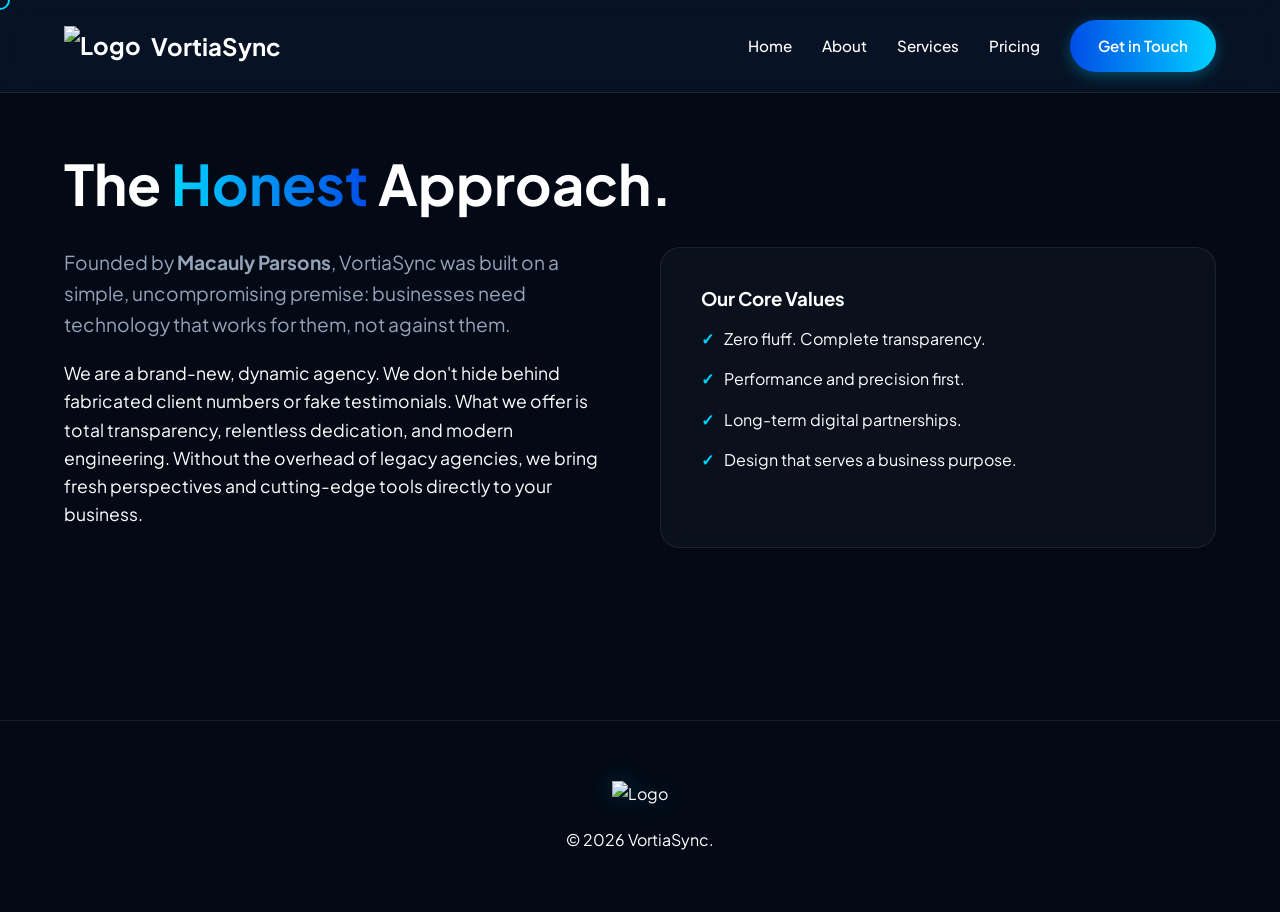
==== about.html @ e218e19d "Create about.html" ====
<!DOCTYPE html>
<html lang="en">
<head>
    <meta charset="UTF-8">
    <meta name="viewport" content="width=device-width, initial-scale=1.0">
    <title>About | VortiaSync</title>
    <link rel="icon" href="image_2.png" type="image/png">
    <link rel="stylesheet" href="styles.css">
</head>
<body class="dark-mode">
    <div class="custom-cursor"></div>
    <!-- (Include Header from index.html here for actual deployment, omitted to save space) -->
    <header>
        <div class="container">
            <a href="index.html" class="logo-container cursor-hover"><img src="image_2.png" alt="Logo"> VortiaSync</a>
            <nav>
                <ul>
                    <li><a href="index.html">Home</a></li>
                    <li><a href="about.html">About</a></li>
                    <li><a href="services.html">Services</a></li>
                    <li><a href="pricing.html">Pricing</a></li>
                    <li><a href="contact.html" class="btn btn-primary">Get in Touch</a></li>
                </ul>
            </nav>
        </div>
    </header>

    <section style="padding-top: 150px; min-height: 80vh;" class="container fade-in">
        <h1 style="font-size: 3.5rem; margin-bottom: 30px;">The <span class="text-gradient">Honest</span> Approach.</h1>
        <div class="grid-2">
            <div>
                <p style="font-size: 1.2rem; color: var(--text-muted); margin-bottom: 20px;">
                    Founded by <strong>Macauly Parsons</strong>, VortiaSync was built on a simple, uncompromising premise: businesses need technology that works for them, not against them.
                </p>
                <p style="font-size: 1.1rem; margin-bottom: 20px;">
                    We are a brand-new, dynamic agency. We don't hide behind fabricated client numbers or fake testimonials. What we offer is total transparency, relentless dedication, and modern engineering. Without the overhead of legacy agencies, we bring fresh perspectives and cutting-edge tools directly to your business.
                </p>
            </div>
            <div class="card">
                <h3>Our Core Values</h3>
                <ul class="features" style="margin-top: 15px;">
                    <li>Zero fluff. Complete transparency.</li>
                    <li>Performance and precision first.</li>
                    <li>Long-term digital partnerships.</li>
                    <li>Design that serves a business purpose.</li>
                </ul>
            </div>
        </div>
    </section>

    <footer>
        <div class="container"><img src="image.png" alt="Logo" class="footer-logo"><p>&copy; 2026 VortiaSync.</p></div>
    </footer>
    <script src="script.js"></script>
</body>
</html>
---- styles.css ----
/* =========================================
   VORTIASYNC - MASTER STYLESHEET
   ========================================= */

@import url('https://fonts.googleapis.com/css2?family=Plus+Jakarta+Sans:wght@300;400;500;600;700&display=swap');

:root {
    /* Color Palette based on VortiaSync Logo */
    --navy-deep: #030a16;
    --navy-mid: #0a1930;
    --blue-primary: #004de6;
    --cyan-bright: #00d2ff;
    
    /* Light Mode Variables */
    --bg-color: #ffffff;
    --text-main: #0a1930;
    --text-muted: #4a5568;
    --glass-bg: rgba(255, 255, 255, 0.7);
    --glass-border: rgba(0, 0, 0, 0.05);
    --card-bg: #f8fafc;
}

.dark-mode {
    --bg-color: var(--navy-deep);
    --text-main: #ffffff;
    --text-muted: #94a3b8;
    --glass-bg: rgba(10, 25, 48, 0.6);
    --glass-border: rgba(255, 255, 255, 0.08);
    --card-bg: rgba(255, 255, 255, 0.03);
}

* {
    margin: 0;
    padding: 0;
    box-sizing: border-box;
    cursor: none; /* Custom cursor fallback */
}

body {
    font-family: 'Plus Jakarta Sans', sans-serif;
    background-color: var(--bg-color);
    color: var(--text-main);
    line-height: 1.6;
    overflow-x: hidden;
    transition: background-color 0.4s ease, color 0.4s ease;
}

/* Custom Cursor */
.custom-cursor {
    position: fixed;
    width: 20px;
    height: 20px;
    border: 2px solid var(--cyan-bright);
    border-radius: 50%;
    pointer-events: none;
    transform: translate(-50%, -50%);
    transition: width 0.2s, height 0.2s, background-color 0.2s;
    z-index: 9999;
}
.custom-cursor.hover {
    width: 40px;
    height: 40px;
    background-color: rgba(0, 210, 255, 0.1);
}

/* Preloader */
#preloader {
    position: fixed;
    top: 0; left: 0; width: 100%; height: 100%;
    background: var(--navy-deep);
    display: flex;
    justify-content: center;
    align-items: center;
    z-index: 10000;
    transition: opacity 0.6s ease;
}
.spinner {
    width: 50px; height: 50px;
    border: 3px solid rgba(0, 210, 255, 0.2);
    border-top-color: var(--cyan-bright);
    border-radius: 50%;
    animation: spin 1s infinite linear;
}
@keyframes spin { 100% { transform: rotate(360deg); } }

/* Typography & Utilities */
h1, h2, h3 { line-height: 1.2; font-weight: 700; }
.text-gradient {
    background: linear-gradient(90deg, var(--cyan-bright), var(--blue-primary));
    -webkit-background-clip: text;
    -webkit-text-fill-color: transparent;
}
a { text-decoration: none; color: inherit; }
.container { width: 90%; max-width: 1200px; margin: 0 auto; }
section { padding: 100px 0; }

/* Buttons */
.btn {
    display: inline-block;
    padding: 14px 28px;
    border-radius: 30px;
    font-weight: 600;
    transition: all 0.3s ease;
    border: none;
    outline: none;
}
.btn-primary {
    background: linear-gradient(90deg, var(--blue-primary), var(--cyan-bright));
    color: white;
    box-shadow: 0 4px 15px rgba(0, 210, 255, 0.3);
}
.btn-primary:hover {
    box-shadow: 0 6px 20px rgba(0, 210, 255, 0.5);
    transform: translateY(-2px);
}
.btn-secondary {
    background: transparent;
    color: var(--text-main);
    border: 1px solid var(--glass-border);
    backdrop-filter: blur(10px);
}
.btn-secondary:hover { background: var(--glass-border); }

/* Header (Glassmorphism) */
header {
    position: fixed;
    top: 0; left: 0; width: 100%;
    padding: 20px 0;
    z-index: 1000;
    background: var(--glass-bg);
    backdrop-filter: blur(15px);
    border-bottom: 1px solid var(--glass-border);
    transition: all 0.3s ease;
}
header .container {
    display: flex;
    justify-content: space-between;
    align-items: center;
}
.logo-container {
    display: flex;
    align-items: center;
    gap: 10px;
    font-size: 1.5rem;
    font-weight: 700;
}
.logo-container img { height: 40px; }
nav ul {
    list-style: none;
    display: flex;
    gap: 30px;
    align-items: center;
}
nav ul li a {
    font-weight: 500;
    font-size: 0.95rem;
    position: relative;
}
nav ul li a::after {
    content: ''; position: absolute; width: 0; height: 2px;
    bottom: -5px; left: 0; background: var(--cyan-bright);
    transition: width 0.3s ease;
}
nav ul li a:hover::after { width: 100%; }
.theme-toggle {
    background: none; border: none; color: var(--text-main);
    font-size: 1.2rem; margin-left: 20px;
}

/* Hero Section */
.hero {
    min-height: 100vh;
    display: flex;
    align-items: center;
    position: relative;
    overflow: hidden;
    padding-top: 80px;
}
.hero-bg {
    position: absolute;
    top: -50%; left: -50%; width: 200%; height: 200%;
    background: radial-gradient(circle at 50% 50%, rgba(0, 77, 230, 0.1), transparent 60%),
                radial-gradient(circle at 80% 20%, rgba(0, 210, 255, 0.1), transparent 50%);
    animation: pulse 15s ease-in-out infinite alternate;
    z-index: -1;
}
@keyframes pulse {
    0% { transform: scale(1) rotate(0deg); }
    100% { transform: scale(1.1) rotate(5deg); }
}
.hero-content {
    max-width: 800px;
    text-align: left;
}
.hero-content h1 { font-size: 4rem; margin-bottom: 20px; }
.hero-content p { font-size: 1.2rem; color: var(--text-muted); margin-bottom: 40px; max-width: 600px; }
.hero-buttons { display: flex; gap: 20px; }

/* Cards & Sections */
.grid-2 { display: grid; grid-template-columns: 1fr 1fr; gap: 40px; }
.grid-3 { display: grid; grid-template-columns: repeat(3, 1fr); gap: 30px; }
.card {
    background: var(--card-bg);
    border: 1px solid var(--glass-border);
    padding: 40px;
    border-radius: 20px;
    backdrop-filter: blur(10px);
    transition: transform 0.3s ease, box-shadow 0.3s ease;
}
.card:hover {
    transform: translateY(-10px);
    box-shadow: 0 10px 30px rgba(0, 0, 0, 0.1);
    border-color: rgba(0, 210, 255, 0.3);
}
.step-number {
    font-size: 3rem; font-weight: 700; color: var(--glass-border);
    margin-bottom: 20px;
    -webkit-text-stroke: 1px var(--cyan-bright);
}

/* Pricing */
.pricing-toggle { display: flex; justify-content: center; align-items: center; gap: 15px; margin-bottom: 50px; }
.switch { position: relative; display: inline-block; width: 60px; height: 34px; }
.switch input { opacity: 0; width: 0; height: 0; }
.slider { position: absolute; cursor: pointer; top: 0; left: 0; right: 0; bottom: 0; background-color: var(--navy-mid); transition: .4s; border-radius: 34px; border: 1px solid var(--cyan-bright); }
.slider:before { position: absolute; content: ""; height: 26px; width: 26px; left: 4px; bottom: 3px; background-color: var(--cyan-bright); transition: .4s; border-radius: 50%; }
input:checked + .slider { background-color: var(--blue-primary); }
input:checked + .slider:before { transform: translateX(26px); }
.save-badge { background: rgba(0, 210, 255, 0.1); color: var(--cyan-bright); padding: 4px 10px; border-radius: 20px; font-size: 0.8rem; font-weight: 700; }
.price-card.popular { border: 2px solid var(--cyan-bright); position: relative; }
.popular-badge { position: absolute; top: -15px; left: 50%; transform: translateX(-50%); background: linear-gradient(90deg, var(--blue-primary), var(--cyan-bright)); color: white; padding: 5px 15px; border-radius: 20px; font-size: 0.8rem; font-weight: 700; }
.price { font-size: 3rem; font-weight: 700; margin: 20px 0; }
.price span { font-size: 1rem; color: var(--text-muted); font-weight: 400; }
.features { list-style: none; margin: 30px 0; }
.features li { margin-bottom: 15px; display: flex; align-items: center; gap: 10px; }
.features li::before { content: '✓'; color: var(--cyan-bright); font-weight: bold; }

/* Forms */
.form-group { margin-bottom: 25px; }
.form-group label { display: block; margin-bottom: 8px; font-weight: 500; }
.form-control {
    width: 100%; padding: 15px; border-radius: 10px;
    background: var(--card-bg); border: 1px solid var(--glass-border);
    color: var(--text-main); font-family: inherit; font-size: 1rem;
    transition: border-color 0.3s;
}
.form-control:focus { outline: none; border-color: var(--cyan-bright); }
textarea.form-control { resize: vertical; min-height: 150px; }

/* Chatbot Widget */
#chatbot-btn {
    position: fixed; bottom: 30px; right: 30px;
    width: 60px; height: 60px;
    background: linear-gradient(135deg, var(--blue-primary), var(--cyan-bright));
    border-radius: 50%; display: flex; justify-content: center; align-items: center;
    color: white; font-size: 1.5rem; border: none;
    box-shadow: 0 5px 20px rgba(0, 210, 255, 0.4);
    z-index: 1000; transition: transform 0.3s;
}
#chatbot-btn:hover { transform: scale(1.1); }
#chatbot-window {
    position: fixed; bottom: 100px; right: 30px;
    width: 350px; background: var(--bg-color);
    border: 1px solid var(--glass-border);
    border-radius: 15px; overflow: hidden;
    box-shadow: 0 10px 40px rgba(0,0,0,0.2);
    display: none; flex-direction: column; z-index: 1000;
}
.chat-header {
    background: var(--navy-mid); padding: 15px; color: white;
    display: flex; justify-content: space-between; align-items: center;
}
.chat-body { height: 300px; padding: 15px; overflow-y: auto; display: flex; flex-direction: column; gap: 10px; }
.message { padding: 10px 15px; border-radius: 15px; max-width: 80%; font-size: 0.9rem; }
.msg-bot { background: var(--card-bg); align-self: flex-start; border: 1px solid var(--glass-border); }
.msg-user { background: rgba(0, 210, 255, 0.1); color: var(--cyan-bright); align-self: flex-end; }
.chat-input { display: flex; border-top: 1px solid var(--glass-border); }
.chat-input input { flex: 1; padding: 15px; border: none; background: transparent; color: var(--text-main); outline: none; }
.chat-input button { padding: 0 20px; background: transparent; border: none; color: var(--cyan-bright); font-weight: 700; }

/* Footer */
footer { padding: 60px 0; border-top: 1px solid var(--glass-border); text-align: center; }
.footer-logo { max-width: 200px; margin-bottom: 20px; filter: drop-shadow(0 0 10px rgba(0, 210, 255, 0.2)); }
.footer-links { display: flex; justify-content: center; gap: 30px; margin-bottom: 30px; }

/* Animations */
.fade-in { opacity: 0; transform: translateY(30px); transition: opacity 0.8s ease, transform 0.8s ease; }
.fade-in.visible { opacity: 1; transform: translateY(0); }

/* Responsive */
@media (max-width: 768px) {
    .hero-content h1 { font-size: 2.5rem; }
    .grid-2, .grid-3 { grid-template-columns: 1fr; }
    nav ul { display: none; /* Add mobile menu logic here if needed */ }
    .custom-cursor { display: none; }
    * { cursor: auto !important; }
}
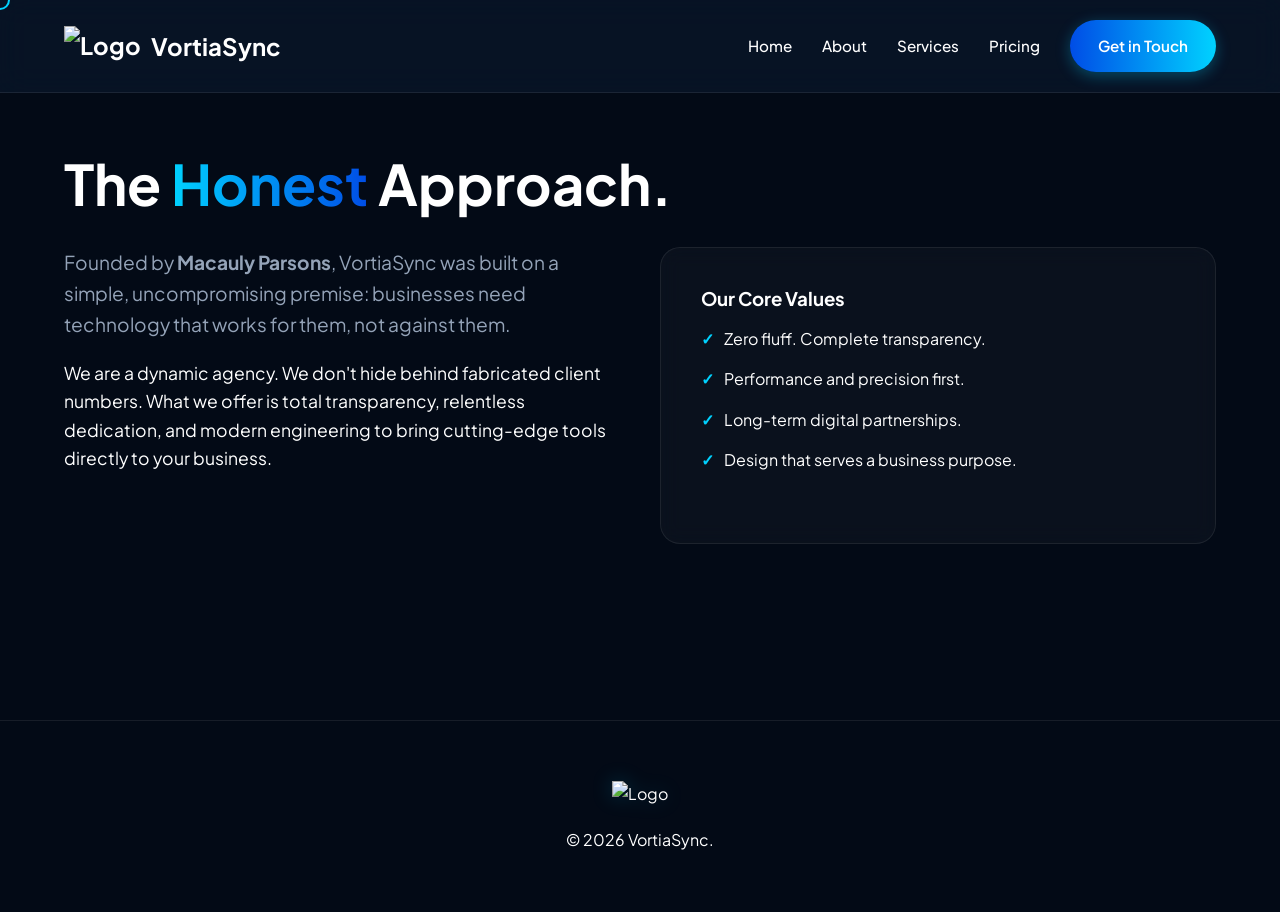
==== commit d93fd283: "Update about.html" ====
--- a/about.html
+++ b/about.html
@@ -9,7 +9,7 @@
 </head>
 <body class="dark-mode">
     <div class="custom-cursor"></div>
-    <!-- (Include Header from index.html here for actual deployment, omitted to save space) -->
+    
     <header>
         <div class="container">
             <a href="index.html" class="logo-container cursor-hover"><img src="image_2.png" alt="Logo"> VortiaSync</a>
@@ -33,7 +33,7 @@
                     Founded by <strong>Macauly Parsons</strong>, VortiaSync was built on a simple, uncompromising premise: businesses need technology that works for them, not against them.
                 </p>
                 <p style="font-size: 1.1rem; margin-bottom: 20px;">
-                    We are a brand-new, dynamic agency. We don't hide behind fabricated client numbers or fake testimonials. What we offer is total transparency, relentless dedication, and modern engineering. Without the overhead of legacy agencies, we bring fresh perspectives and cutting-edge tools directly to your business.
+                    We are a dynamic agency. We don't hide behind fabricated client numbers. What we offer is total transparency, relentless dedication, and modern engineering to bring cutting-edge tools directly to your business.
                 </p>
             </div>
             <div class="card">
--- a/styles.css
+++ b/styles.css
@@ -1,17 +1,14 @@
 /* =========================================
-   VORTIASYNC - MASTER STYLESHEET
+   VORTIASYNC - STYLESHEET
    ========================================= */
 
 @import url('https://fonts.googleapis.com/css2?family=Plus+Jakarta+Sans:wght@300;400;500;600;700&display=swap');
 
 :root {
-    /* Color Palette based on VortiaSync Logo */
     --navy-deep: #030a16;
     --navy-mid: #0a1930;
     --blue-primary: #004de6;
     --cyan-bright: #00d2ff;
-    
-    /* Light Mode Variables */
     --bg-color: #ffffff;
     --text-main: #0a1930;
     --text-muted: #4a5568;
@@ -29,12 +26,7 @@
     --card-bg: rgba(255, 255, 255, 0.03);
 }
 
-* {
-    margin: 0;
-    padding: 0;
-    box-sizing: border-box;
-    cursor: none; /* Custom cursor fallback */
-}
+* { margin: 0; padding: 0; box-sizing: border-box; cursor: none; }
 
 body {
     font-family: 'Plus Jakarta Sans', sans-serif;
@@ -46,177 +38,53 @@
 }
 
 /* Custom Cursor */
-.custom-cursor {
-    position: fixed;
-    width: 20px;
-    height: 20px;
-    border: 2px solid var(--cyan-bright);
-    border-radius: 50%;
-    pointer-events: none;
-    transform: translate(-50%, -50%);
-    transition: width 0.2s, height 0.2s, background-color 0.2s;
-    z-index: 9999;
-}
-.custom-cursor.hover {
-    width: 40px;
-    height: 40px;
-    background-color: rgba(0, 210, 255, 0.1);
-}
+.custom-cursor { position: fixed; width: 20px; height: 20px; border: 2px solid var(--cyan-bright); border-radius: 50%; pointer-events: none; transform: translate(-50%, -50%); transition: width 0.2s, height 0.2s, background-color 0.2s; z-index: 9999; }
+.custom-cursor.hover { width: 40px; height: 40px; background-color: rgba(0, 210, 255, 0.1); }
 
 /* Preloader */
-#preloader {
-    position: fixed;
-    top: 0; left: 0; width: 100%; height: 100%;
-    background: var(--navy-deep);
-    display: flex;
-    justify-content: center;
-    align-items: center;
-    z-index: 10000;
-    transition: opacity 0.6s ease;
-}
-.spinner {
-    width: 50px; height: 50px;
-    border: 3px solid rgba(0, 210, 255, 0.2);
-    border-top-color: var(--cyan-bright);
-    border-radius: 50%;
-    animation: spin 1s infinite linear;
-}
+#preloader { position: fixed; top: 0; left: 0; width: 100%; height: 100%; background: var(--navy-deep); display: flex; justify-content: center; align-items: center; z-index: 10000; transition: opacity 0.6s ease; }
+.spinner { width: 50px; height: 50px; border: 3px solid rgba(0, 210, 255, 0.2); border-top-color: var(--cyan-bright); border-radius: 50%; animation: spin 1s infinite linear; }
 @keyframes spin { 100% { transform: rotate(360deg); } }
 
-/* Typography & Utilities */
+/* Typography & Layout */
 h1, h2, h3 { line-height: 1.2; font-weight: 700; }
-.text-gradient {
-    background: linear-gradient(90deg, var(--cyan-bright), var(--blue-primary));
-    -webkit-background-clip: text;
-    -webkit-text-fill-color: transparent;
-}
+.text-gradient { background: linear-gradient(90deg, var(--cyan-bright), var(--blue-primary)); -webkit-background-clip: text; -webkit-text-fill-color: transparent; }
 a { text-decoration: none; color: inherit; }
 .container { width: 90%; max-width: 1200px; margin: 0 auto; }
 section { padding: 100px 0; }
 
 /* Buttons */
-.btn {
-    display: inline-block;
-    padding: 14px 28px;
-    border-radius: 30px;
-    font-weight: 600;
-    transition: all 0.3s ease;
-    border: none;
-    outline: none;
-}
-.btn-primary {
-    background: linear-gradient(90deg, var(--blue-primary), var(--cyan-bright));
-    color: white;
-    box-shadow: 0 4px 15px rgba(0, 210, 255, 0.3);
-}
-.btn-primary:hover {
-    box-shadow: 0 6px 20px rgba(0, 210, 255, 0.5);
-    transform: translateY(-2px);
-}
-.btn-secondary {
-    background: transparent;
-    color: var(--text-main);
-    border: 1px solid var(--glass-border);
-    backdrop-filter: blur(10px);
-}
+.btn { display: inline-block; padding: 14px 28px; border-radius: 30px; font-weight: 600; transition: all 0.3s ease; border: none; outline: none; }
+.btn-primary { background: linear-gradient(90deg, var(--blue-primary), var(--cyan-bright)); color: white; box-shadow: 0 4px 15px rgba(0, 210, 255, 0.3); }
+.btn-primary:hover { box-shadow: 0 6px 20px rgba(0, 210, 255, 0.5); transform: translateY(-2px); }
+.btn-secondary { background: transparent; color: var(--text-main); border: 1px solid var(--glass-border); backdrop-filter: blur(10px); }
 .btn-secondary:hover { background: var(--glass-border); }
 
-/* Header (Glassmorphism) */
-header {
-    position: fixed;
-    top: 0; left: 0; width: 100%;
-    padding: 20px 0;
-    z-index: 1000;
-    background: var(--glass-bg);
-    backdrop-filter: blur(15px);
-    border-bottom: 1px solid var(--glass-border);
-    transition: all 0.3s ease;
-}
-header .container {
-    display: flex;
-    justify-content: space-between;
-    align-items: center;
-}
-.logo-container {
-    display: flex;
-    align-items: center;
-    gap: 10px;
-    font-size: 1.5rem;
-    font-weight: 700;
-}
+/* Header */
+header { position: fixed; top: 0; left: 0; width: 100%; padding: 20px 0; z-index: 1000; background: var(--glass-bg); backdrop-filter: blur(15px); border-bottom: 1px solid var(--glass-border); }
+header .container { display: flex; justify-content: space-between; align-items: center; }
+.logo-container { display: flex; align-items: center; gap: 10px; font-size: 1.5rem; font-weight: 700; }
 .logo-container img { height: 40px; }
-nav ul {
-    list-style: none;
-    display: flex;
-    gap: 30px;
-    align-items: center;
-}
-nav ul li a {
-    font-weight: 500;
-    font-size: 0.95rem;
-    position: relative;
-}
-nav ul li a::after {
-    content: ''; position: absolute; width: 0; height: 2px;
-    bottom: -5px; left: 0; background: var(--cyan-bright);
-    transition: width 0.3s ease;
-}
+nav ul { list-style: none; display: flex; gap: 30px; align-items: center; }
+nav ul li a { font-weight: 500; font-size: 0.95rem; position: relative; }
+nav ul li a::after { content: ''; position: absolute; width: 0; height: 2px; bottom: -5px; left: 0; background: var(--cyan-bright); transition: width 0.3s ease; }
 nav ul li a:hover::after { width: 100%; }
-.theme-toggle {
-    background: none; border: none; color: var(--text-main);
-    font-size: 1.2rem; margin-left: 20px;
-}
 
-/* Hero Section */
-.hero {
-    min-height: 100vh;
-    display: flex;
-    align-items: center;
-    position: relative;
-    overflow: hidden;
-    padding-top: 80px;
-}
-.hero-bg {
-    position: absolute;
-    top: -50%; left: -50%; width: 200%; height: 200%;
-    background: radial-gradient(circle at 50% 50%, rgba(0, 77, 230, 0.1), transparent 60%),
-                radial-gradient(circle at 80% 20%, rgba(0, 210, 255, 0.1), transparent 50%);
-    animation: pulse 15s ease-in-out infinite alternate;
-    z-index: -1;
-}
-@keyframes pulse {
-    0% { transform: scale(1) rotate(0deg); }
-    100% { transform: scale(1.1) rotate(5deg); }
-}
-.hero-content {
-    max-width: 800px;
-    text-align: left;
-}
+/* Hero */
+.hero { min-height: 100vh; display: flex; align-items: center; position: relative; overflow: hidden; padding-top: 80px; }
+.hero-bg { position: absolute; top: -50%; left: -50%; width: 200%; height: 200%; background: radial-gradient(circle at 50% 50%, rgba(0, 77, 230, 0.1), transparent 60%), radial-gradient(circle at 80% 20%, rgba(0, 210, 255, 0.1), transparent 50%); animation: pulse 15s ease-in-out infinite alternate; z-index: -1; }
+@keyframes pulse { 0% { transform: scale(1) rotate(0deg); } 100% { transform: scale(1.1) rotate(5deg); } }
+.hero-content { max-width: 800px; }
 .hero-content h1 { font-size: 4rem; margin-bottom: 20px; }
 .hero-content p { font-size: 1.2rem; color: var(--text-muted); margin-bottom: 40px; max-width: 600px; }
 .hero-buttons { display: flex; gap: 20px; }
 
-/* Cards & Sections */
+/* Grid & Cards */
 .grid-2 { display: grid; grid-template-columns: 1fr 1fr; gap: 40px; }
 .grid-3 { display: grid; grid-template-columns: repeat(3, 1fr); gap: 30px; }
-.card {
-    background: var(--card-bg);
-    border: 1px solid var(--glass-border);
-    padding: 40px;
-    border-radius: 20px;
-    backdrop-filter: blur(10px);
-    transition: transform 0.3s ease, box-shadow 0.3s ease;
-}
-.card:hover {
-    transform: translateY(-10px);
-    box-shadow: 0 10px 30px rgba(0, 0, 0, 0.1);
-    border-color: rgba(0, 210, 255, 0.3);
-}
-.step-number {
-    font-size: 3rem; font-weight: 700; color: var(--glass-border);
-    margin-bottom: 20px;
-    -webkit-text-stroke: 1px var(--cyan-bright);
-}
+.card { background: var(--card-bg); border: 1px solid var(--glass-border); padding: 40px; border-radius: 20px; backdrop-filter: blur(10px); transition: transform 0.3s ease, box-shadow 0.3s ease; }
+.card:hover { transform: translateY(-10px); box-shadow: 0 10px 30px rgba(0, 0, 0, 0.1); border-color: rgba(0, 210, 255, 0.3); }
+.step-number { font-size: 3rem; font-weight: 700; color: var(--glass-border); margin-bottom: 20px; -webkit-text-stroke: 1px var(--cyan-bright); }
 
 /* Pricing */
 .pricing-toggle { display: flex; justify-content: center; align-items: center; gap: 15px; margin-bottom: 50px; }
@@ -238,38 +106,15 @@
 /* Forms */
 .form-group { margin-bottom: 25px; }
 .form-group label { display: block; margin-bottom: 8px; font-weight: 500; }
-.form-control {
-    width: 100%; padding: 15px; border-radius: 10px;
-    background: var(--card-bg); border: 1px solid var(--glass-border);
-    color: var(--text-main); font-family: inherit; font-size: 1rem;
-    transition: border-color 0.3s;
-}
+.form-control { width: 100%; padding: 15px; border-radius: 10px; background: var(--card-bg); border: 1px solid var(--glass-border); color: var(--text-main); font-family: inherit; font-size: 1rem; transition: border-color 0.3s; }
 .form-control:focus { outline: none; border-color: var(--cyan-bright); }
 textarea.form-control { resize: vertical; min-height: 150px; }
 
-/* Chatbot Widget */
-#chatbot-btn {
-    position: fixed; bottom: 30px; right: 30px;
-    width: 60px; height: 60px;
-    background: linear-gradient(135deg, var(--blue-primary), var(--cyan-bright));
-    border-radius: 50%; display: flex; justify-content: center; align-items: center;
-    color: white; font-size: 1.5rem; border: none;
-    box-shadow: 0 5px 20px rgba(0, 210, 255, 0.4);
-    z-index: 1000; transition: transform 0.3s;
-}
+/* Chatbot */
+#chatbot-btn { position: fixed; bottom: 30px; right: 30px; width: 60px; height: 60px; background: linear-gradient(135deg, var(--blue-primary), var(--cyan-bright)); border-radius: 50%; display: flex; justify-content: center; align-items: center; color: white; font-size: 1.5rem; border: none; box-shadow: 0 5px 20px rgba(0, 210, 255, 0.4); z-index: 1000; transition: transform 0.3s; }
 #chatbot-btn:hover { transform: scale(1.1); }
-#chatbot-window {
-    position: fixed; bottom: 100px; right: 30px;
-    width: 350px; background: var(--bg-color);
-    border: 1px solid var(--glass-border);
-    border-radius: 15px; overflow: hidden;
-    box-shadow: 0 10px 40px rgba(0,0,0,0.2);
-    display: none; flex-direction: column; z-index: 1000;
-}
-.chat-header {
-    background: var(--navy-mid); padding: 15px; color: white;
-    display: flex; justify-content: space-between; align-items: center;
-}
+#chatbot-window { position: fixed; bottom: 100px; right: 30px; width: 350px; background: var(--bg-color); border: 1px solid var(--glass-border); border-radius: 15px; overflow: hidden; box-shadow: 0 10px 40px rgba(0,0,0,0.2); display: none; flex-direction: column; z-index: 1000; }
+.chat-header { background: var(--navy-mid); padding: 15px; color: white; display: flex; justify-content: space-between; align-items: center; }
 .chat-body { height: 300px; padding: 15px; overflow-y: auto; display: flex; flex-direction: column; gap: 10px; }
 .message { padding: 10px 15px; border-radius: 15px; max-width: 80%; font-size: 0.9rem; }
 .msg-bot { background: var(--card-bg); align-self: flex-start; border: 1px solid var(--glass-border); }
@@ -291,7 +136,7 @@
 @media (max-width: 768px) {
     .hero-content h1 { font-size: 2.5rem; }
     .grid-2, .grid-3 { grid-template-columns: 1fr; }
-    nav ul { display: none; /* Add mobile menu logic here if needed */ }
+    nav ul { display: none; }
     .custom-cursor { display: none; }
     * { cursor: auto !important; }
 }
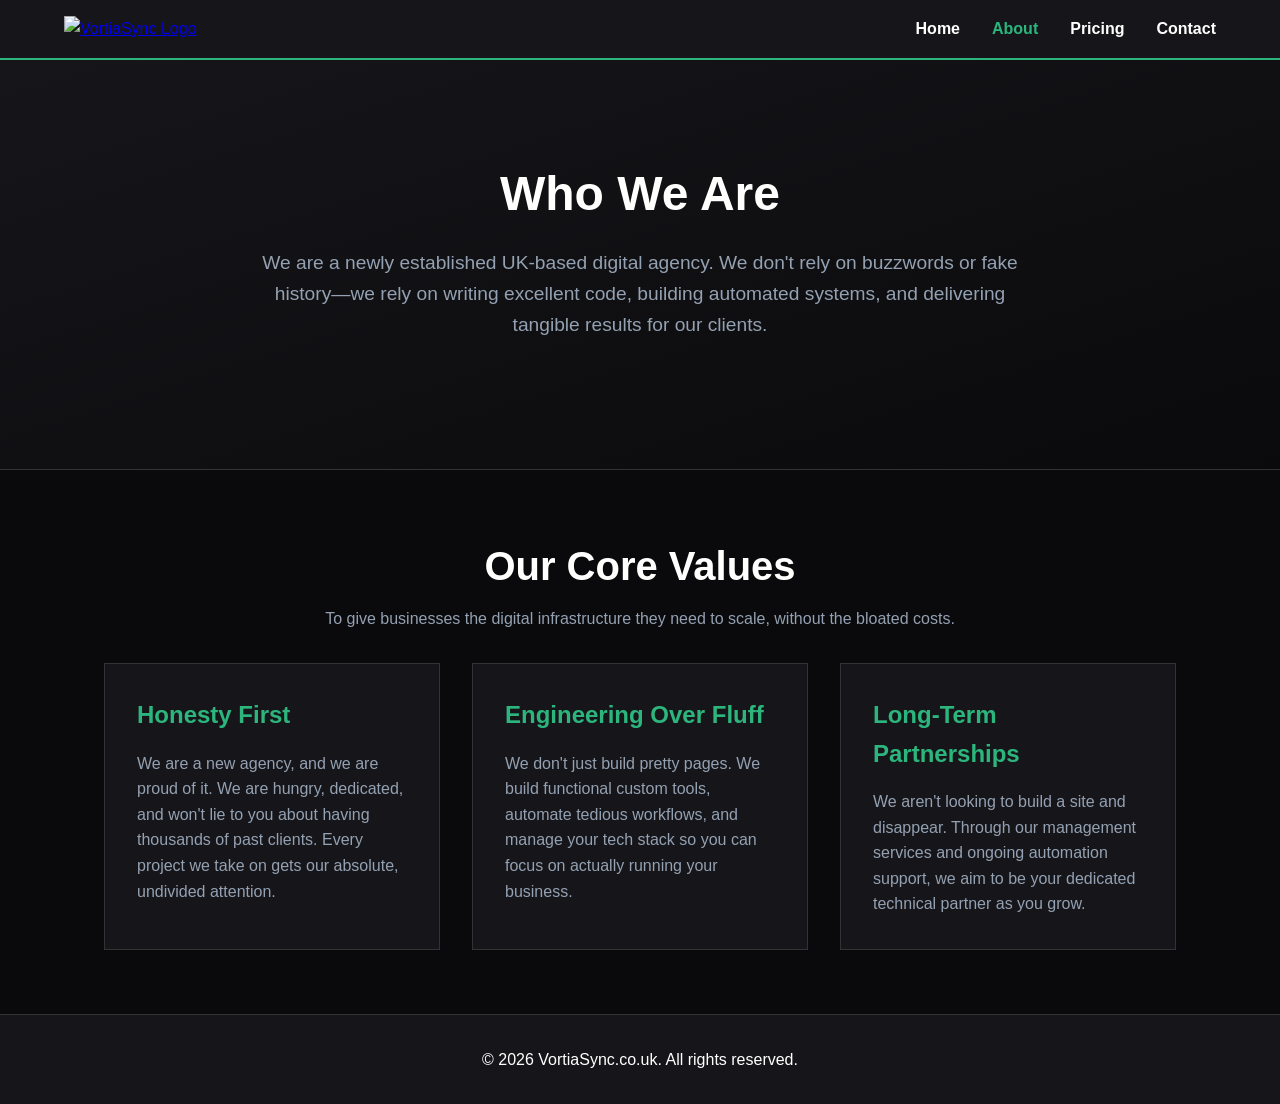
==== commit 16f0bb97: "Update about.html" ====
--- a/about.html
+++ b/about.html
@@ -3,53 +3,55 @@
 <head>
     <meta charset="UTF-8">
     <meta name="viewport" content="width=device-width, initial-scale=1.0">
-    <title>About | VortiaSync</title>
-    <link rel="icon" href="image_2.png" type="image/png">
-    <link rel="stylesheet" href="styles.css">
+    <title>About Us | VortiaSync</title>
+    <link rel="stylesheet" href="style.css">
 </head>
-<body class="dark-mode">
-    <div class="custom-cursor"></div>
-    
+<body>
     <header>
-        <div class="container">
-            <a href="index.html" class="logo-container cursor-hover"><img src="image_2.png" alt="Logo"> VortiaSync</a>
-            <nav>
-                <ul>
-                    <li><a href="index.html">Home</a></li>
-                    <li><a href="about.html">About</a></li>
-                    <li><a href="services.html">Services</a></li>
-                    <li><a href="pricing.html">Pricing</a></li>
-                    <li><a href="contact.html" class="btn btn-primary">Get in Touch</a></li>
-                </ul>
+        <div class="nav-container">
+            <a href="index.html" class="logo">
+                <img src="logo.png" alt="VortiaSync Logo" id="nav-logo">
+            </a>
+            <div class="menu-toggle" id="mobile-menu">&#9776;</div>
+            <nav id="nav-links">
+                <a href="index.html">Home</a>
+                <a href="about.html" class="active">About</a>
+                <a href="pricing.html">Pricing</a>
+                <a href="contact.html">Contact</a>
             </nav>
         </div>
     </header>
 
-    <section style="padding-top: 150px; min-height: 80vh;" class="container fade-in">
-        <h1 style="font-size: 3.5rem; margin-bottom: 30px;">The <span class="text-gradient">Honest</span> Approach.</h1>
-        <div class="grid-2">
-            <div>
-                <p style="font-size: 1.2rem; color: var(--text-muted); margin-bottom: 20px;">
-                    Founded by <strong>Macauly Parsons</strong>, VortiaSync was built on a simple, uncompromising premise: businesses need technology that works for them, not against them.
-                </p>
-                <p style="font-size: 1.1rem; margin-bottom: 20px;">
-                    We are a dynamic agency. We don't hide behind fabricated client numbers. What we offer is total transparency, relentless dedication, and modern engineering to bring cutting-edge tools directly to your business.
-                </p>
+    <section class="hero">
+        <div class="hero-content">
+            <h1>Who We Are</h1>
+            <p>We are a newly established UK-based digital agency. We don't rely on buzzwords or fake history—we rely on writing excellent code, building automated systems, and delivering tangible results for our clients.</p>
+        </div>
+    </section>
+
+    <section class="services">
+        <div class="section-header">
+            <h2>Our Core Values</h2>
+            <p>To give businesses the digital infrastructure they need to scale, without the bloated costs.</p>
+        </div>
+        <div class="grid">
+            <div class="card">
+                <h3>Honesty First</h3>
+                <p>We are a new agency, and we are proud of it. We are hungry, dedicated, and won't lie to you about having thousands of past clients. Every project we take on gets our absolute, undivided attention.</p>
             </div>
             <div class="card">
-                <h3>Our Core Values</h3>
-                <ul class="features" style="margin-top: 15px;">
-                    <li>Zero fluff. Complete transparency.</li>
-                    <li>Performance and precision first.</li>
-                    <li>Long-term digital partnerships.</li>
-                    <li>Design that serves a business purpose.</li>
-                </ul>
+                <h3>Engineering Over Fluff</h3>
+                <p>We don't just build pretty pages. We build functional custom tools, automate tedious workflows, and manage your tech stack so you can focus on actually running your business.</p>
+            </div>
+            <div class="card">
+                <h3>Long-Term Partnerships</h3>
+                <p>We aren't looking to build a site and disappear. Through our management services and ongoing automation support, we aim to be your dedicated technical partner as you grow.</p>
             </div>
         </div>
     </section>
 
     <footer>
-        <div class="container"><img src="image.png" alt="Logo" class="footer-logo"><p>&copy; 2026 VortiaSync.</p></div>
+        <p>&copy; 2026 VortiaSync.co.uk. All rights reserved.</p>
     </footer>
     <script src="script.js"></script>
 </body>
--- a/style.css
+++ b/style.css
@@ -0,0 +1,197 @@
+/* GLOBAL RESETS & SQUARED EDGES */
+* {
+    margin: 0;
+    padding: 0;
+    box-sizing: border-box;
+    font-family: 'Segoe UI', Tahoma, Geneva, Verdana, sans-serif;
+    border-radius: 0 !important; /* Forces all elements to be strictly squared */
+}
+
+:root {
+    --bg-dark: #0a0a0c;
+    --bg-light: #16161a;
+    --text-main: #fffffe;
+    --text-muted: #94a1b2;
+    --accent: #7f5af0;
+    --accent-hover: #6c46df;
+    --border-color: #2cb67d;
+}
+
+body {
+    background-color: var(--bg-dark);
+    color: var(--text-main);
+    line-height: 1.6;
+    display: flex;
+    flex-direction: column;
+    min-height: 100vh;
+}
+
+/* HEADER & NAVIGATION */
+header {
+    background-color: var(--bg-light);
+    border-bottom: 2px solid var(--border-color);
+    padding: 1rem 5%;
+    position: sticky;
+    top: 0;
+    z-index: 1000;
+}
+
+.nav-container {
+    display: flex;
+    justify-content: space-between;
+    align-items: center;
+    max-width: 1200px;
+    margin: 0 auto;
+}
+
+.logo img {
+    height: 40px;
+    width: auto;
+}
+
+nav {
+    display: flex;
+    gap: 2rem;
+}
+
+nav a {
+    color: var(--text-main);
+    text-decoration: none;
+    font-weight: 600;
+    font-size: 1rem;
+    transition: color 0.3s ease;
+}
+
+nav a:hover, nav a.active {
+    color: var(--border-color);
+}
+
+.menu-toggle {
+    display: none;
+    font-size: 1.8rem;
+    cursor: pointer;
+    color: var(--border-color);
+}
+
+/* BUTTONS */
+.btn {
+    display: inline-block;
+    background-color: var(--accent);
+    color: #fff;
+    padding: 0.8rem 2rem;
+    text-decoration: none;
+    font-weight: bold;
+    border: none;
+    cursor: pointer;
+    transition: background 0.3s;
+    text-align: center;
+}
+.btn:hover { background-color: var(--accent-hover); }
+.btn-full { width: 100%; }
+
+/* HERO SECTION */
+.hero {
+    padding: 6rem 5%;
+    text-align: center;
+    background: linear-gradient(to right bottom, #16161a, #0a0a0c);
+    border-bottom: 1px solid #333;
+}
+.hero-content {
+    max-width: 800px;
+    margin: 0 auto;
+}
+.hero h1 { font-size: 3rem; margin-bottom: 1rem; }
+.hero p { font-size: 1.2rem; color: var(--text-muted); margin-bottom: 2rem; }
+
+/* LAYOUT GRIDS & CARDS */
+.section-header { text-align: center; padding: 4rem 5% 2rem; }
+.section-header h2 { font-size: 2.5rem; margin-bottom: 0.5rem; }
+.section-header p { color: var(--text-muted); }
+
+.grid {
+    display: grid;
+    grid-template-columns: repeat(auto-fit, minmax(280px, 1fr));
+    gap: 2rem;
+    padding: 0 5% 4rem;
+    max-width: 1200px;
+    margin: 0 auto;
+}
+
+.card {
+    background-color: var(--bg-light);
+    border: 1px solid #333;
+    padding: 2rem;
+    transition: transform 0.3s, border-color 0.3s;
+}
+.card:hover { transform: translateY(-5px); border-color: var(--border-color); }
+.card h3 { margin-bottom: 1rem; font-size: 1.5rem; color: var(--border-color); }
+.card p { color: var(--text-muted); }
+
+/* PRICING TOGGLE & STYLES */
+.pricing-grid { align-items: stretch; }
+.price-card { display: flex; flex-direction: column; }
+.price-card ul { list-style: none; margin-bottom: 2rem; flex-grow: 1; }
+.price-card ul li { padding: 0.5rem 0; border-bottom: 1px solid #333; color: var(--text-muted); }
+.price-card .price { font-size: 2.5rem; margin-bottom: 1.5rem; }
+.price-card .price span { font-size: 1rem; color: var(--text-muted); }
+.price-card.featured { border-color: var(--accent); }
+
+.toggle-container {
+    display: flex;
+    justify-content: center;
+    align-items: center;
+    gap: 1rem;
+    margin-top: 2rem;
+}
+.switch { position: relative; display: inline-block; width: 60px; height: 34px; }
+.switch input { opacity: 0; width: 0; height: 0; }
+.slider {
+    position: absolute; cursor: pointer; top: 0; left: 0; right: 0; bottom: 0;
+    background-color: #333; transition: .4s;
+}
+.slider:before {
+    position: absolute; content: ""; height: 26px; width: 26px;
+    left: 4px; bottom: 4px; background-color: white; transition: .4s;
+}
+input:checked + .slider { background-color: var(--border-color); }
+input:checked + .slider:before { transform: translateX(26px); }
+
+/* FORMS */
+.form-container {
+    max-width: 600px;
+    margin: 0 auto 4rem;
+    background-color: var(--bg-light);
+    padding: 2rem;
+    border: 1px solid #333;
+}
+.input-group { margin-bottom: 1.5rem; }
+.input-group label { display: block; margin-bottom: 0.5rem; color: var(--border-color); font-weight: 600; }
+.input-group input, .input-group select, .input-group textarea {
+    width: 100%; padding: 0.8rem; background-color: var(--bg-dark);
+    border: 1px solid #333; color: #fff; outline: none;
+}
+.input-group input:focus, .input-group textarea:focus, .input-group select:focus {
+    border-color: var(--border-color);
+}
+
+/* FOOTER */
+footer {
+    text-align: center; padding: 2rem;
+    background-color: var(--bg-light);
+    border-top: 1px solid #333;
+    margin-top: auto;
+}
+
+/* MOBILE RESPONSIVENESS */
+@media (max-width: 768px) {
+    .menu-toggle { display: block; }
+    nav {
+        display: none; width: 100%; flex-direction: column;
+        position: absolute; top: 100%; left: 0;
+        background-color: var(--bg-light); border-bottom: 2px solid var(--border-color);
+        padding: 1rem 0;
+    }
+    nav.active { display: flex; }
+    nav a { padding: 1rem 5%; text-align: center; }
+    .hero h1 { font-size: 2.2rem; }
+}
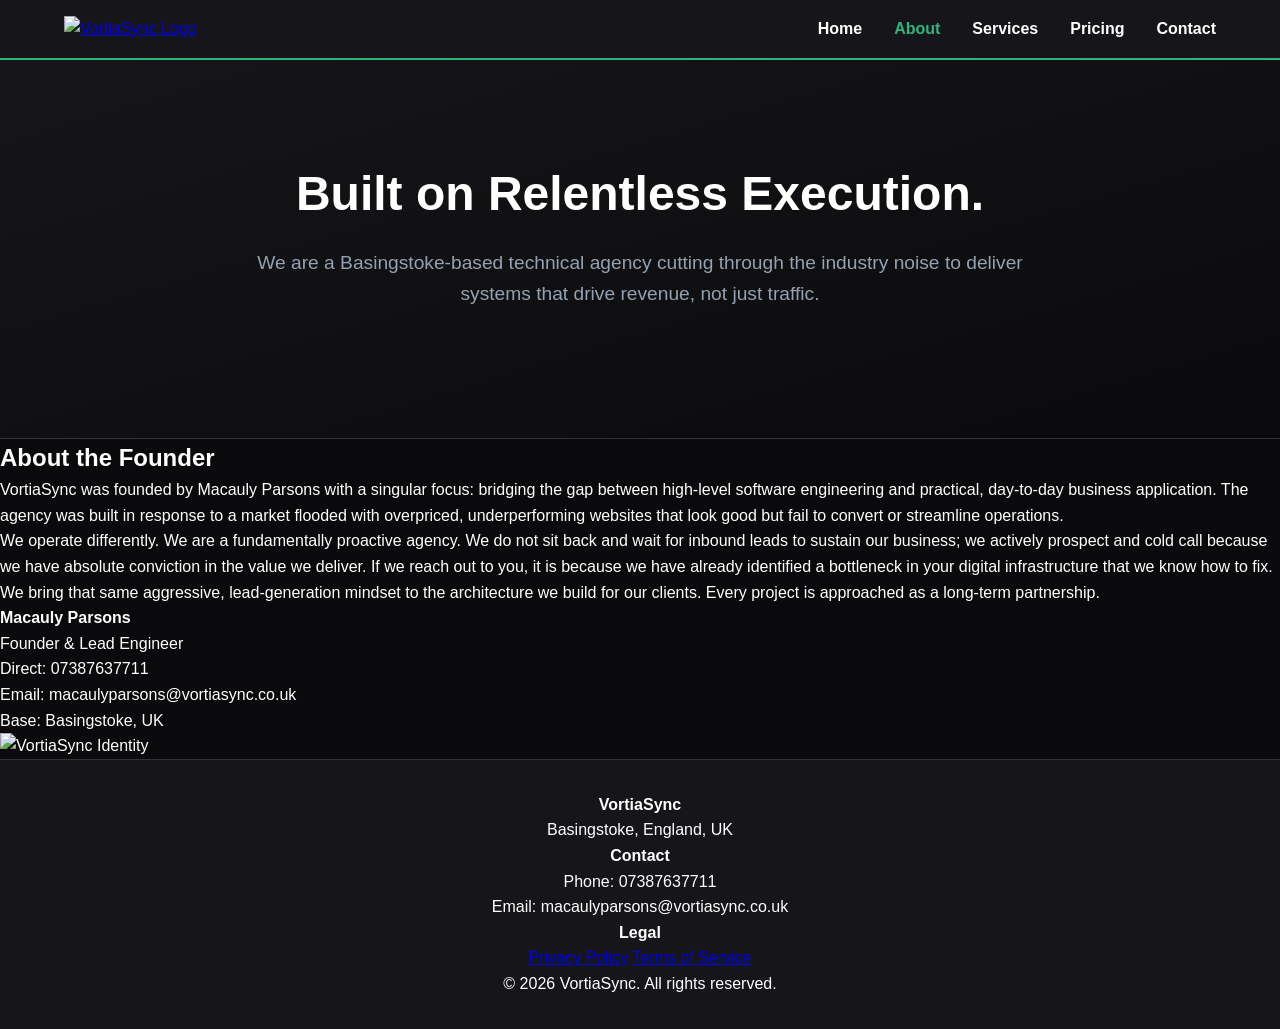
==== commit 7339c414: "Update about.html" ====
--- a/about.html
+++ b/about.html
@@ -1,10 +1,13 @@
 <!DOCTYPE html>
-<html lang="en">
+<html lang="en-GB">
 <head>
     <meta charset="UTF-8">
     <meta name="viewport" content="width=device-width, initial-scale=1.0">
+    <meta name="description" content="Learn about VortiaSync and founder Macauly Parsons. We are a proactive Basingstoke agency built on hard work and direct outreach.">
+    <meta http-equiv="Content-Security-Policy" content="default-src 'self'; img-src 'self' data:; style-src 'self' 'unsafe-inline'; script-src 'self'; form-action 'self' https://formspree.io;">
     <title>About Us | VortiaSync</title>
     <link rel="stylesheet" href="style.css">
+    <link rel="canonical" href="https://vortiasync.co.uk/about.html">
 </head>
 <body>
     <header>
@@ -16,42 +19,61 @@
             <nav id="nav-links">
                 <a href="index.html">Home</a>
                 <a href="about.html" class="active">About</a>
+                <a href="services.html">Services</a>
                 <a href="pricing.html">Pricing</a>
                 <a href="contact.html">Contact</a>
             </nav>
         </div>
     </header>
 
-    <section class="hero">
-        <div class="hero-content">
-            <h1>Who We Are</h1>
-            <p>We are a newly established UK-based digital agency. We don't rely on buzzwords or fake history—we rely on writing excellent code, building automated systems, and delivering tangible results for our clients.</p>
-        </div>
-    </section>
+    <main>
+        <section class="hero secondary-hero">
+            <div class="hero-content">
+                <h1>Built on Relentless Execution.</h1>
+                <p>We are a Basingstoke-based technical agency cutting through the industry noise to deliver systems that drive revenue, not just traffic.</p>
+            </div>
+        </section>
 
-    <section class="services">
-        <div class="section-header">
-            <h2>Our Core Values</h2>
-            <p>To give businesses the digital infrastructure they need to scale, without the bloated costs.</p>
-        </div>
-        <div class="grid">
-            <div class="card">
-                <h3>Honesty First</h3>
-                <p>We are a new agency, and we are proud of it. We are hungry, dedicated, and won't lie to you about having thousands of past clients. Every project we take on gets our absolute, undivided attention.</p>
+        <section class="about-grid">
+            <div class="about-text">
+                <h2>About the Founder</h2>
+                <p>VortiaSync was founded by Macauly Parsons with a singular focus: bridging the gap between high-level software engineering and practical, day-to-day business application. The agency was built in response to a market flooded with overpriced, underperforming websites that look good but fail to convert or streamline operations.</p>
+                <p>We operate differently. We are a fundamentally proactive agency. We do not sit back and wait for inbound leads to sustain our business; we actively prospect and cold call because we have absolute conviction in the value we deliver. If we reach out to you, it is because we have already identified a bottleneck in your digital infrastructure that we know how to fix.</p>
+                <p>We bring that same aggressive, lead-generation mindset to the architecture we build for our clients. Every project is approached as a long-term partnership.</p>
+                <div class="founder-contact">
+                    <strong>Macauly Parsons</strong><br>
+                    Founder & Lead Engineer<br>
+                    Direct: 07387637711<br>
+                    Email: macaulyparsons@vortiasync.co.uk<br>
+                    Base: Basingstoke, UK
+                </div>
             </div>
-            <div class="card">
-                <h3>Engineering Over Fluff</h3>
-                <p>We don't just build pretty pages. We build functional custom tools, automate tedious workflows, and manage your tech stack so you can focus on actually running your business.</p>
+            <div class="about-image">
+                <img src="logo-large.png" alt="VortiaSync Identity">
             </div>
-            <div class="card">
-                <h3>Long-Term Partnerships</h3>
-                <p>We aren't looking to build a site and disappear. Through our management services and ongoing automation support, we aim to be your dedicated technical partner as you grow.</p>
+        </section>
+    </main>
+
+    <footer>
+        <div class="footer-grid">
+            <div class="footer-col">
+                <h4>VortiaSync</h4>
+                <p>Basingstoke, England, UK</p>
+            </div>
+            <div class="footer-col">
+                <h4>Contact</h4>
+                <p>Phone: 07387637711</p>
+                <p>Email: macaulyparsons@vortiasync.co.uk</p>
+            </div>
+            <div class="footer-col">
+                <h4>Legal</h4>
+                <a href="privacy.html">Privacy Policy</a>
+                <a href="terms.html">Terms of Service</a>
             </div>
         </div>
-    </section>
-
-    <footer>
-        <p>&copy; 2026 VortiaSync.co.uk. All rights reserved.</p>
+        <div class="footer-bottom">
+            <p>&copy; 2026 VortiaSync. All rights reserved.</p>
+        </div>
     </footer>
     <script src="script.js"></script>
 </body>
